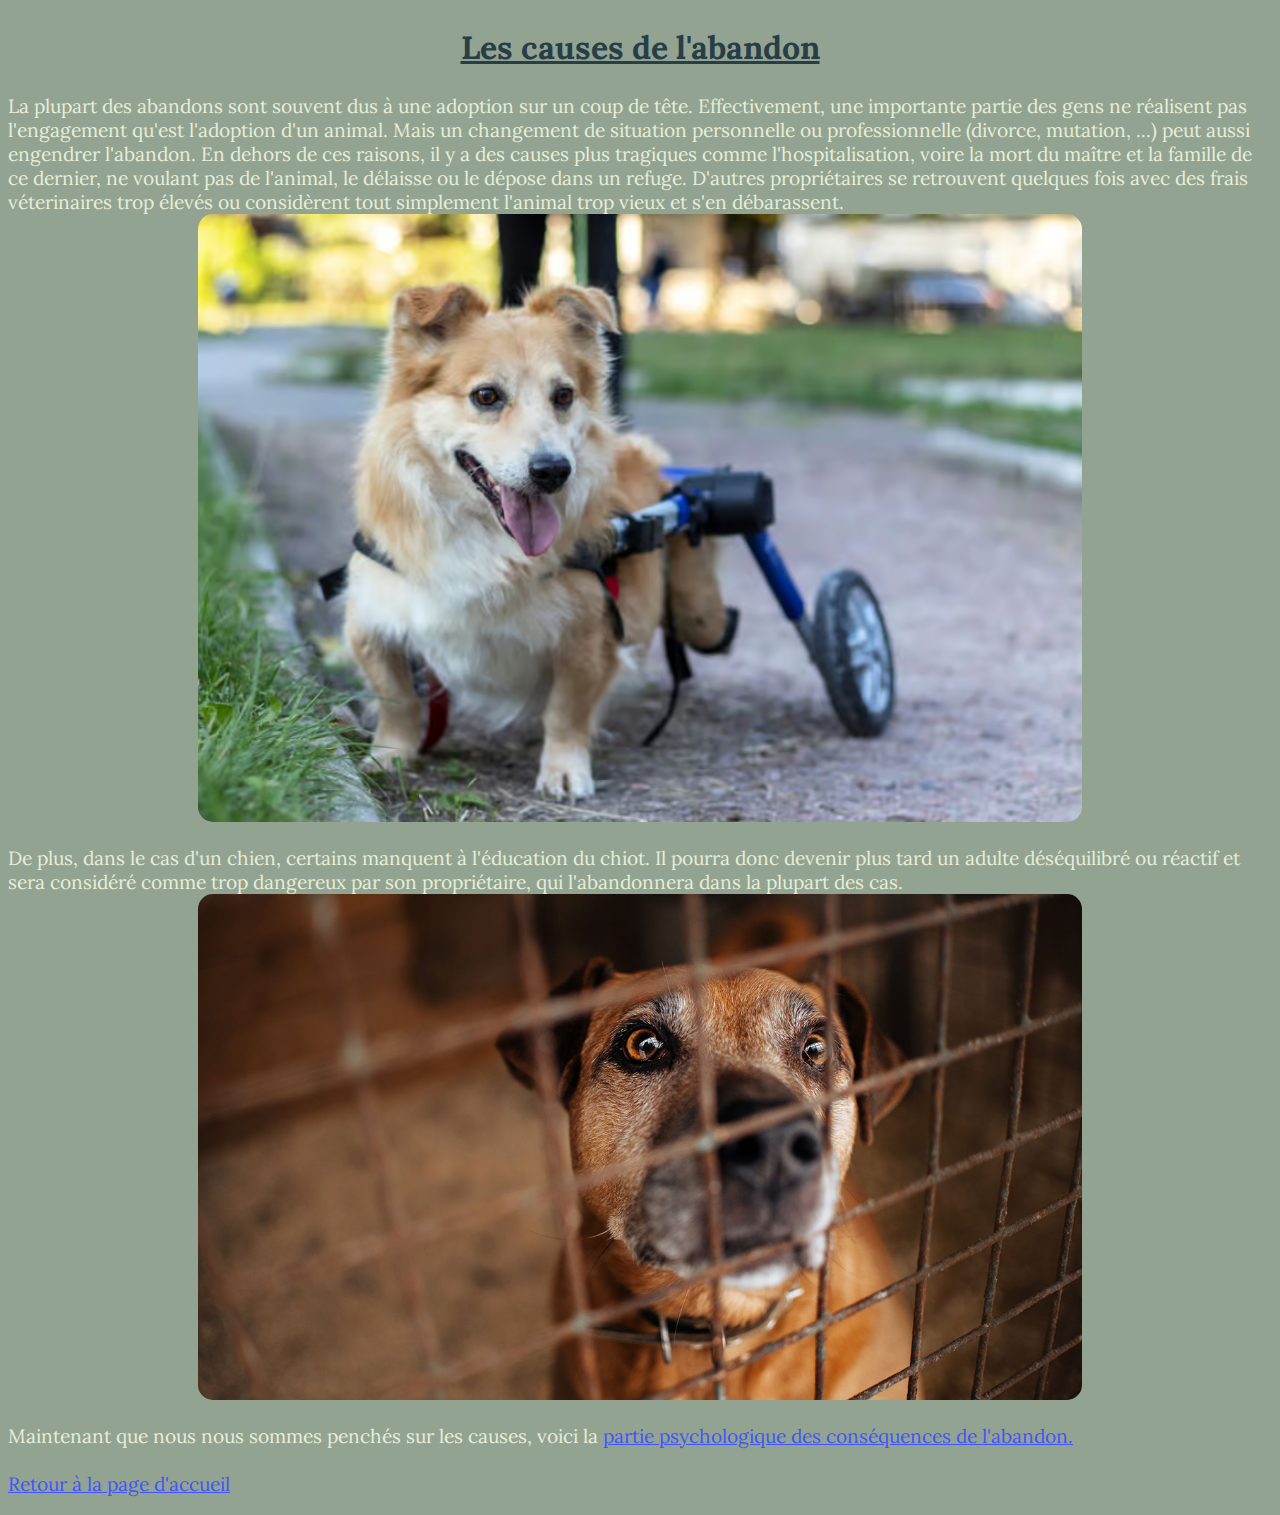
==== causes.html @ 02bcec83 "Add files via upload" ====
<!DOCTYPE html>
<html>
<head>
	<meta charset="utf-8">
	<meta name="viewport" content="width=device-width, initial-scale=1">
	<title>Les causes de l'abandon</title>
	<link rel="stylesheet" type="text/css" href="style.css">
	<link rel="preconnect" href="https://fonts.googleapis.com">
<link rel="preconnect" href="https://fonts.gstatic.com" crossorigin>
<link href="https://fonts.googleapis.com/css2?family=Lora:ital,wght@0,400..700;1,400..700&display=swap" rel="stylesheet">
</head>
<body>
	<h2 id="causes">Les causes de l'abandon</h2>
	<p>La plupart des abandons sont souvent dus à une adoption sur un coup de tête. Effectivement, une importante partie des gens ne réalisent pas l'engagement qu'est l'adoption d'un animal. Mais un changement de situation personnelle ou professionnelle (divorce, mutation, ...) peut aussi engendrer l'abandon. En dehors de ces raisons, il y a des causes plus tragiques comme l'hospitalisation, voire la mort du maître et la famille de ce dernier, ne voulant pas de l'animal, le délaisse ou le dépose dans un refuge. D'autres propriétaires se retrouvent quelques fois avec des frais véterinaires trop élevés ou considèrent tout simplement l'animal trop vieux et s'en débarassent.<br><img src="images/chienage.jpg"> <br>De plus, dans le cas d'un chien, certains manquent à l'éducation du chiot. Il pourra donc devenir plus tard un adulte déséquilibré ou réactif et sera considéré comme trop dangereux par son propriétaire, qui l'abandonnera dans la plupart des cas.<br><img src="images/grille.jpg">
		<br> Maintenant que nous nous sommes penchés sur les causes, voici la <a href="consequencespsycho.html">partie psychologique des conséquences de l'abandon.</a><br><br><a href="index.html"> Retour à la page d'accueil</a></p>
	
	<script type="text/javascript" src="app2.js"></script>
	

</body>
</html>
---- style.css ----
img{
	width: 70%;
	border-radius: 15px;
	margin: auto;
  display: block;
}

body{
  background-color: #93A392;
   font-family: "Lora", serif;
   font-size: larger;
}

h1 {
	color: #E36414;
	 text-decoration: underline;
	  text-align: center;
	  font-size: xxx-large;
}

h2{
	color: #273E47;
	 text-decoration: underline;
	  text-align: center;
	  font-size: xx-large;

}
p{
	color: #E6EED6;
	
}

a:link{
	color: #4056F4;
}
a:visited{
	color:#F3C178;
}
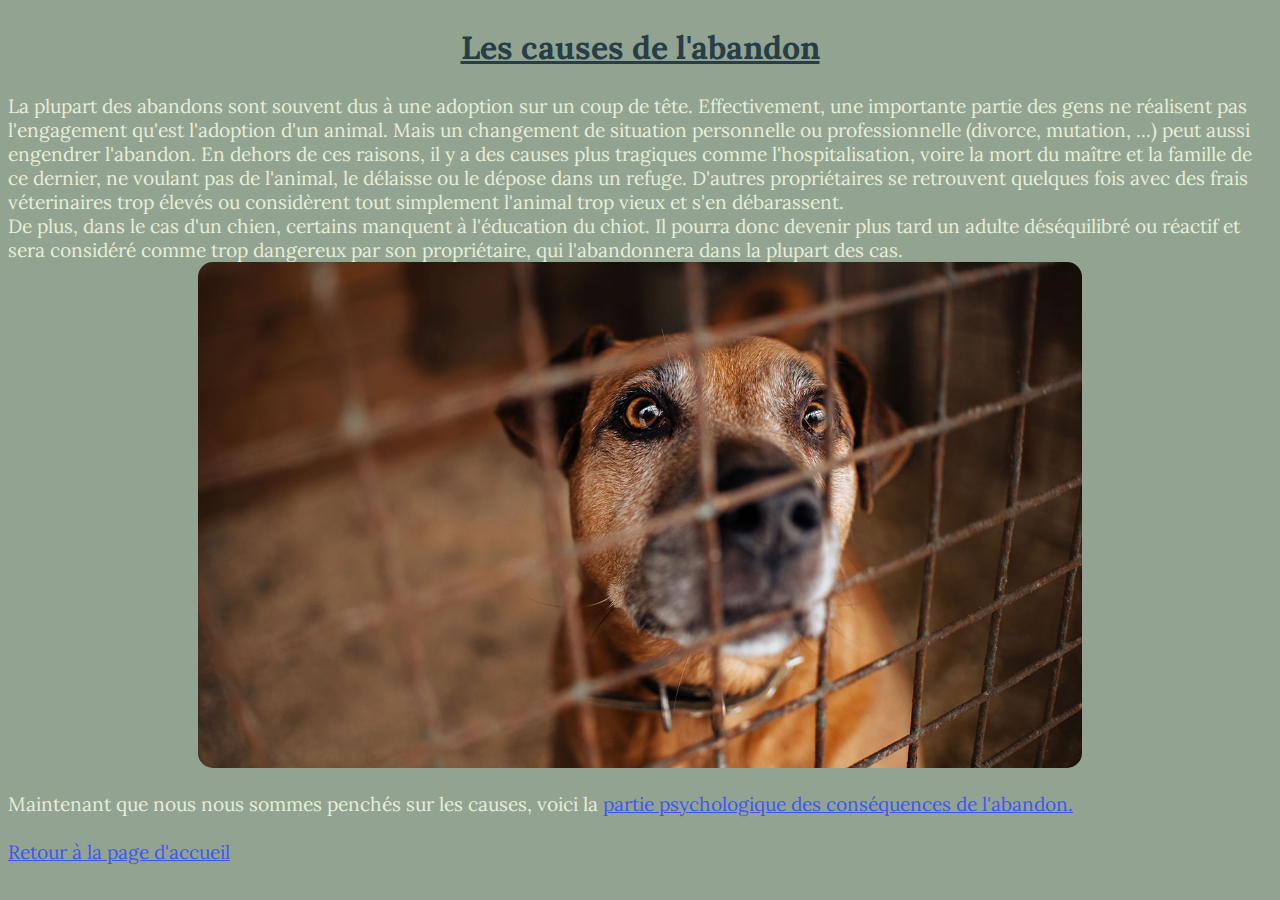
==== commit 12acd219: "Add files via upload" ====
--- a/causes.html
+++ b/causes.html
@@ -11,7 +11,7 @@
 </head>
 <body>
 	<h2 id="causes">Les causes de l'abandon</h2>
-	<p>La plupart des abandons sont souvent dus à une adoption sur un coup de tête. Effectivement, une importante partie des gens ne réalisent pas l'engagement qu'est l'adoption d'un animal. Mais un changement de situation personnelle ou professionnelle (divorce, mutation, ...) peut aussi engendrer l'abandon. En dehors de ces raisons, il y a des causes plus tragiques comme l'hospitalisation, voire la mort du maître et la famille de ce dernier, ne voulant pas de l'animal, le délaisse ou le dépose dans un refuge. D'autres propriétaires se retrouvent quelques fois avec des frais véterinaires trop élevés ou considèrent tout simplement l'animal trop vieux et s'en débarassent.<br><img src="images/chienage.jpg"> <br>De plus, dans le cas d'un chien, certains manquent à l'éducation du chiot. Il pourra donc devenir plus tard un adulte déséquilibré ou réactif et sera considéré comme trop dangereux par son propriétaire, qui l'abandonnera dans la plupart des cas.<br><img src="images/grille.jpg">
+	<p>La plupart des abandons sont souvent dus à une adoption sur un coup de tête. Effectivement, une importante partie des gens ne réalisent pas l'engagement qu'est l'adoption d'un animal. Mais un changement de situation personnelle ou professionnelle (divorce, mutation, ...) peut aussi engendrer l'abandon. En dehors de ces raisons, il y a des causes plus tragiques comme l'hospitalisation, voire la mort du maître et la famille de ce dernier, ne voulant pas de l'animal, le délaisse ou le dépose dans un refuge. D'autres propriétaires se retrouvent quelques fois avec des frais véterinaires trop élevés ou considèrent tout simplement l'animal trop vieux et s'en débarassent. <br>De plus, dans le cas d'un chien, certains manquent à l'éducation du chiot. Il pourra donc devenir plus tard un adulte déséquilibré ou réactif et sera considéré comme trop dangereux par son propriétaire, qui l'abandonnera dans la plupart des cas.<br><img src="images/grille.jpg">
 		<br> Maintenant que nous nous sommes penchés sur les causes, voici la <a href="consequencespsycho.html">partie psychologique des conséquences de l'abandon.</a><br><br><a href="index.html"> Retour à la page d'accueil</a></p>
 	
 	<script type="text/javascript" src="app2.js"></script>
